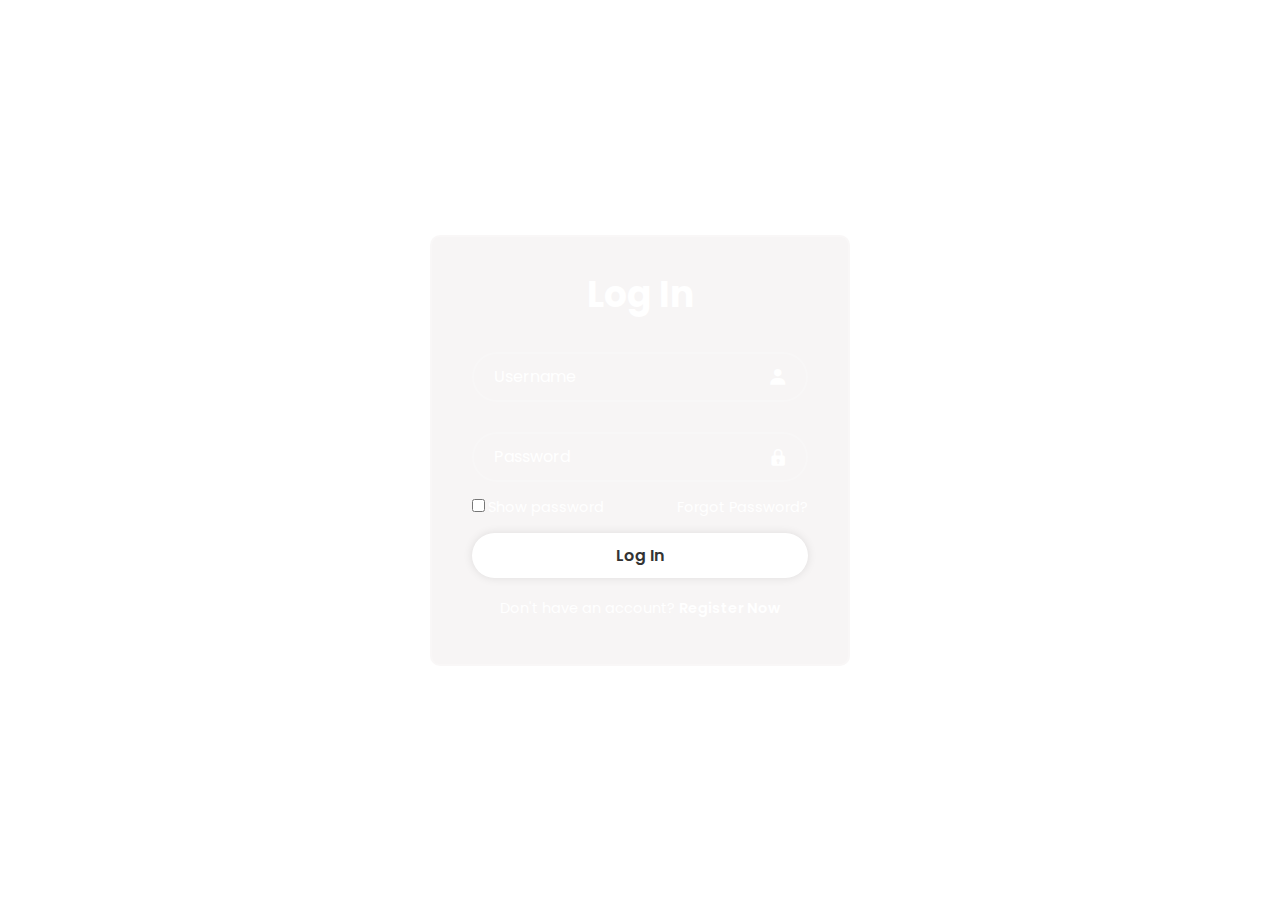
==== logIn.html @ cf42074a "Add files via upload" ====
<!DOCTYPE html>
<html lang="en">
<head>
    <meta charset="UTF-8">
    <meta name="viewport" content="width=device-width, initial-scale=1.0">
    <title>CyGullem Dimension</title>
    <link href="https://unpkg.com/boxicons@2.1.4/css/boxicons.min.css" rel="stylesheet">
    <link rel="stylesheet" href="logIn.css">
</head>
<body>
    <div class="wrapper">

        <form action="">

            <h1>Log In</h1>

            <div class="input-box">
                <input type="text" placeholder="Username" required>
                <i class="bx bxs-user"></i>
            </div>

            <div class="input-box">
                <input type="password" id="password" placeholder="Password" required>
                <i class="bx bxs-lock"></i>
            </div>

            <div class="remember-forgot">
                <label>
                    <input type="checkbox" id="showPassword">Show password
                </label>
                <a href="#">Forgot Password?</a>
            </div>

            <button type="submit" class="btn">Log In</button>

            <div class="register-link">
                <p>Don't have an account? <a href="register.html">Register Now</a></p>
            </div>

        </form>
        
    </div>

    <script src="logIn.js"></script>
</body>
</html>
---- logIn.css ----
@import url("https://fonts.googleapis.com/css2?family=Poppins:wght@300;400;500;600;700;800;900&display=swap");

*{
    margin: 0;
    padding: 0;
    box-sizing: border-box;
    font-family: "Poppins", sans-serif;
}

body{
    display: flex;
    align-items: center;
    justify-content: center;
    min-height: 100vh;
    /* background-color: rgb(159, 227, 236); */
    background: url('Firewatch-fantasy-art-purple.jpg') no-repeat;
    background-size: 100% 100%;
    background-position: center;
}

.wrapper{
    background-color: rgba(228, 221, 221, 0.3);
    width: 420px;
    border: 2px solid rgba(255, 255, 255, .2);
    border-radius: 10px;
    padding: 30px 40px;
    /* background-color: rgb(233, 188, 144); */
    color: #fff;
}
.wrapper h1{
    font-size: 36px;
    text-align: center;
}
.wrapper .input-box{
    position: relative;
    width: 100%;
    height: 50px;
    margin: 30px 0;
}

.input-box input{
    width: 100%;
    height: 100%;
    background: transparent;
    border: none;
    outline: none;
    border: 2px solid rgba(255, 255, 255, .2);
    border-radius: 40px;
    cursor: pointer;
    font-size: 16px;
    color: #fff;
    padding: 20px 45px 20px 20px;
}
.input-box input::placeholder{
    color: #fff;
}
.input-box i{
    position: absolute;
    right: 20px;
    top: 50%;
    transform: translateY(-50%);
    font-size: 20px;
}

.wrapper .remember-forgot{
    display: flex;
    justify-content: space-between;
    font-size: 14.5px;
    margin: -15px 0 15px;
}

.remember-forgot label input{
    accent-color: #fff;
    margin-right: 3px;
    cursor: pointer;
}
.remember-forgot a{
    color: #fff;
    text-decoration: none;
}
.remember-forgot a:hover{
    text-decoration: underline;
}

.wrapper .btn{
    width: 100%;
    height: 45px;
    background: #fff;
    border: none;
    outline: none;
    border-radius: 40px;
    box-shadow: 0 0 10px rgba(0, 0, 0, .1);
    cursor: pointer;
    font-size: 16px;
    color: #333;
    font-weight: 600;
}
.wrapper .register-link{
    font-size: 14.5px;
    text-align: center;
    margin-top: 20px;
    margin: 20px 0 15px;
}

.register-link p a{
    color: #fff;
    text-decoration: none;
    font-weight: 600;
}
.register-link p a:hover{
    text-decoration: underline;
}
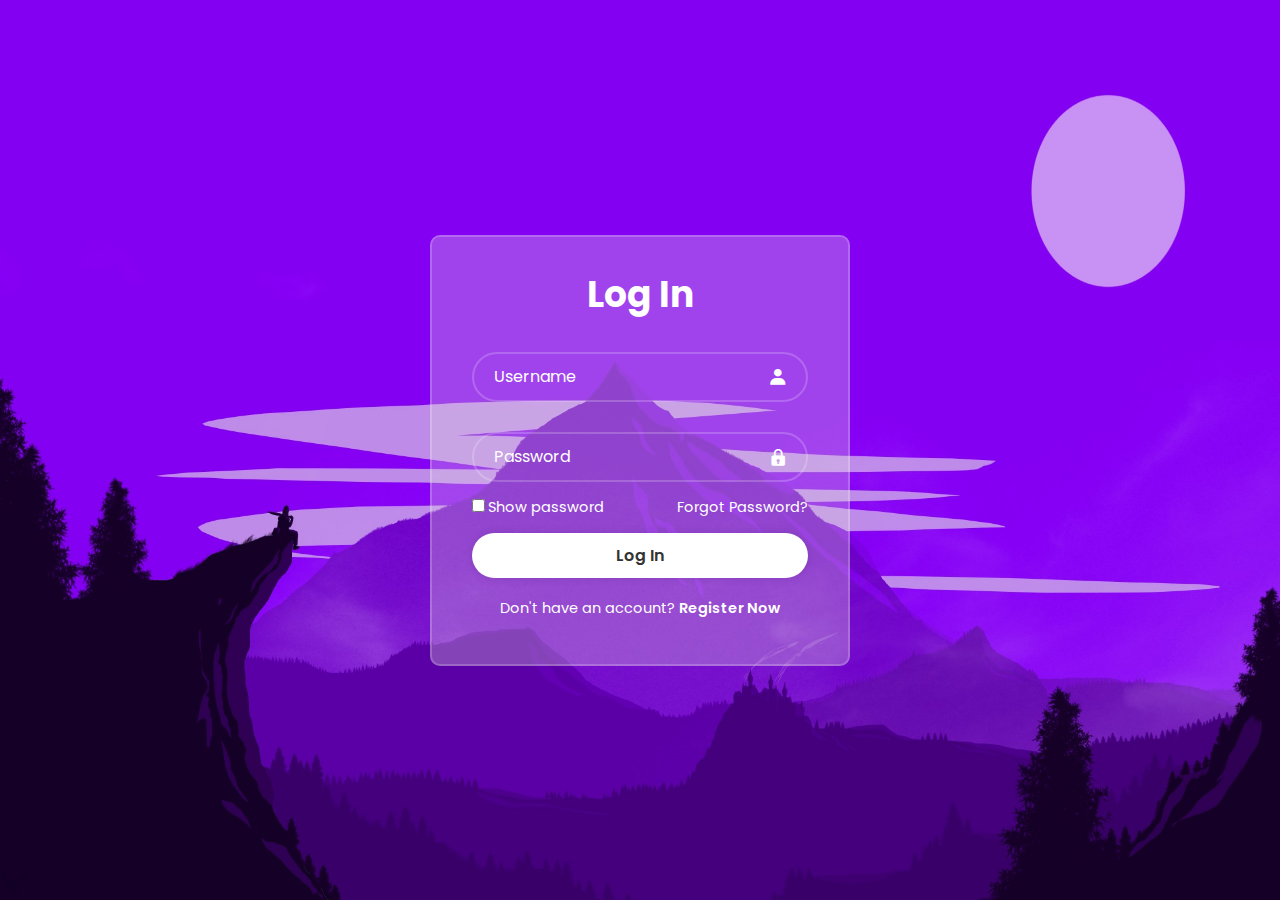
==== commit b23f6d08: "changes for the js code" ====
--- a/logIn.html
+++ b/logIn.html
@@ -31,7 +31,7 @@
                 <a href="#">Forgot Password?</a>
             </div>
 
-            <button type="submit" class="btn">Log In</button>
+            <button type="submit" id="loginButton" class="btn">Log In</button>
 
             <div class="register-link">
                 <p>Don't have an account? <a href="register.html">Register Now</a></p>
--- a/logIn.css
+++ b/logIn.css
@@ -13,7 +13,7 @@
     justify-content: center;
     min-height: 100vh;
     /* background-color: rgb(159, 227, 236); */
-    background: url('Firewatch-fantasy-art-purple.jpg') no-repeat;
+    background: url('./img/Firewatch-fantasy-art-purple.jpg') no-repeat;
     background-size: 100% 100%;
     background-position: center;
 }
